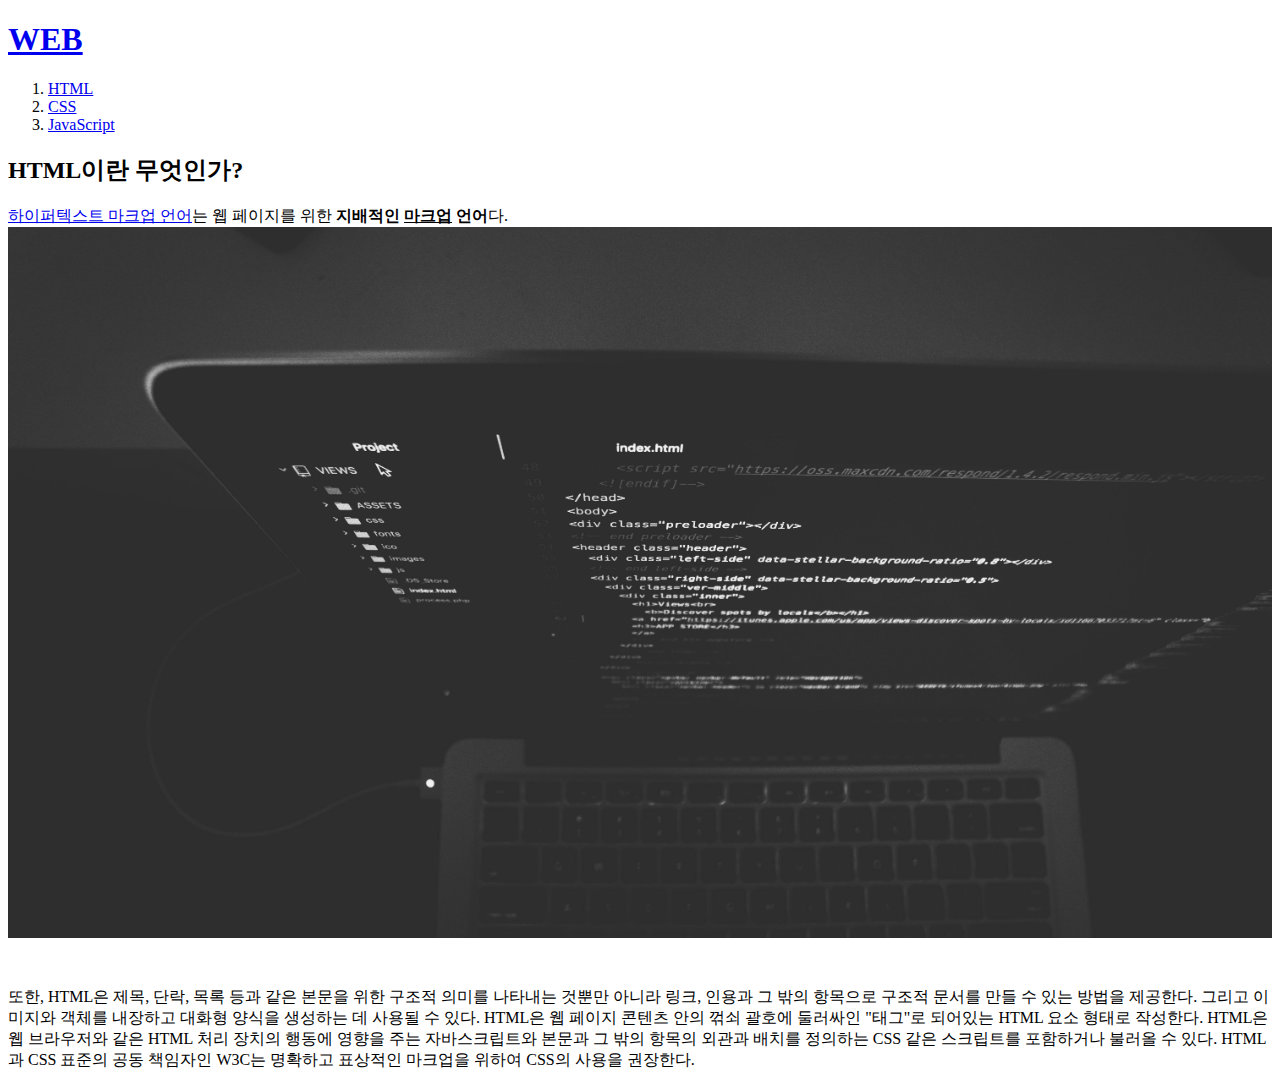
==== 1.html @ 4b8a68e7 "first version" ====
<!DOCTYPE html>

<html>
<head>
  <title>WEB1 - HTML</title>
  <meta charset="utf-8">
</head>

<body>
  <h1><a href="index.html">WEB</a></h1>
  <ol>
    <li><a href="1.html">HTML</a></li>
    <li><a href="2.html">CSS</a></li>
    <li><a href="3.html">JavaScript</a></li>
  </ol>
  <h2>HTML이란 무엇인가?</h2>
  <p><a href="https://www.w3.org/TR/html52/" target="_blank" title="html5 specification">하이퍼텍스트 마크업 언어</a>는 웹 페이지를 위한 <strong>지배적인 <u>마크업</u> 언어</strong>다.
  <img src="coding.jpg" width="100%"></p>
  <p style="margin-top:45px;">또한, HTML은 제목, 단락, 목록 등과 같은 본문을 위한 구조적 의미를 나타내는 것뿐만
    아니라 링크, 인용과 그 밖의 항목으로 구조적 문서를 만들 수 있는 방법을 제공한다.
  그리고 이미지와 객체를 내장하고 대화형 양식을 생성하는 데 사용될 수 있다.
  HTML은 웹 페이지 콘텐츠 안의 꺾쇠 괄호에 둘러싸인 "태그"로 되어있는 HTML 요소 형태로 작성한다.
   HTML은 웹 브라우저와 같은 HTML 처리 장치의 행동에 영향을 주는 자바스크립트와 본문과 그 밖의
    항목의 외관과 배치를 정의하는 CSS 같은 스크립트를 포함하거나 불러올 수 있다. HTML과 CSS 표준의
    공동 책임자인 W3C는 명확하고 표상적인 마크업을 위하여 CSS의 사용을 권장한다.</p>
</body>
</html>
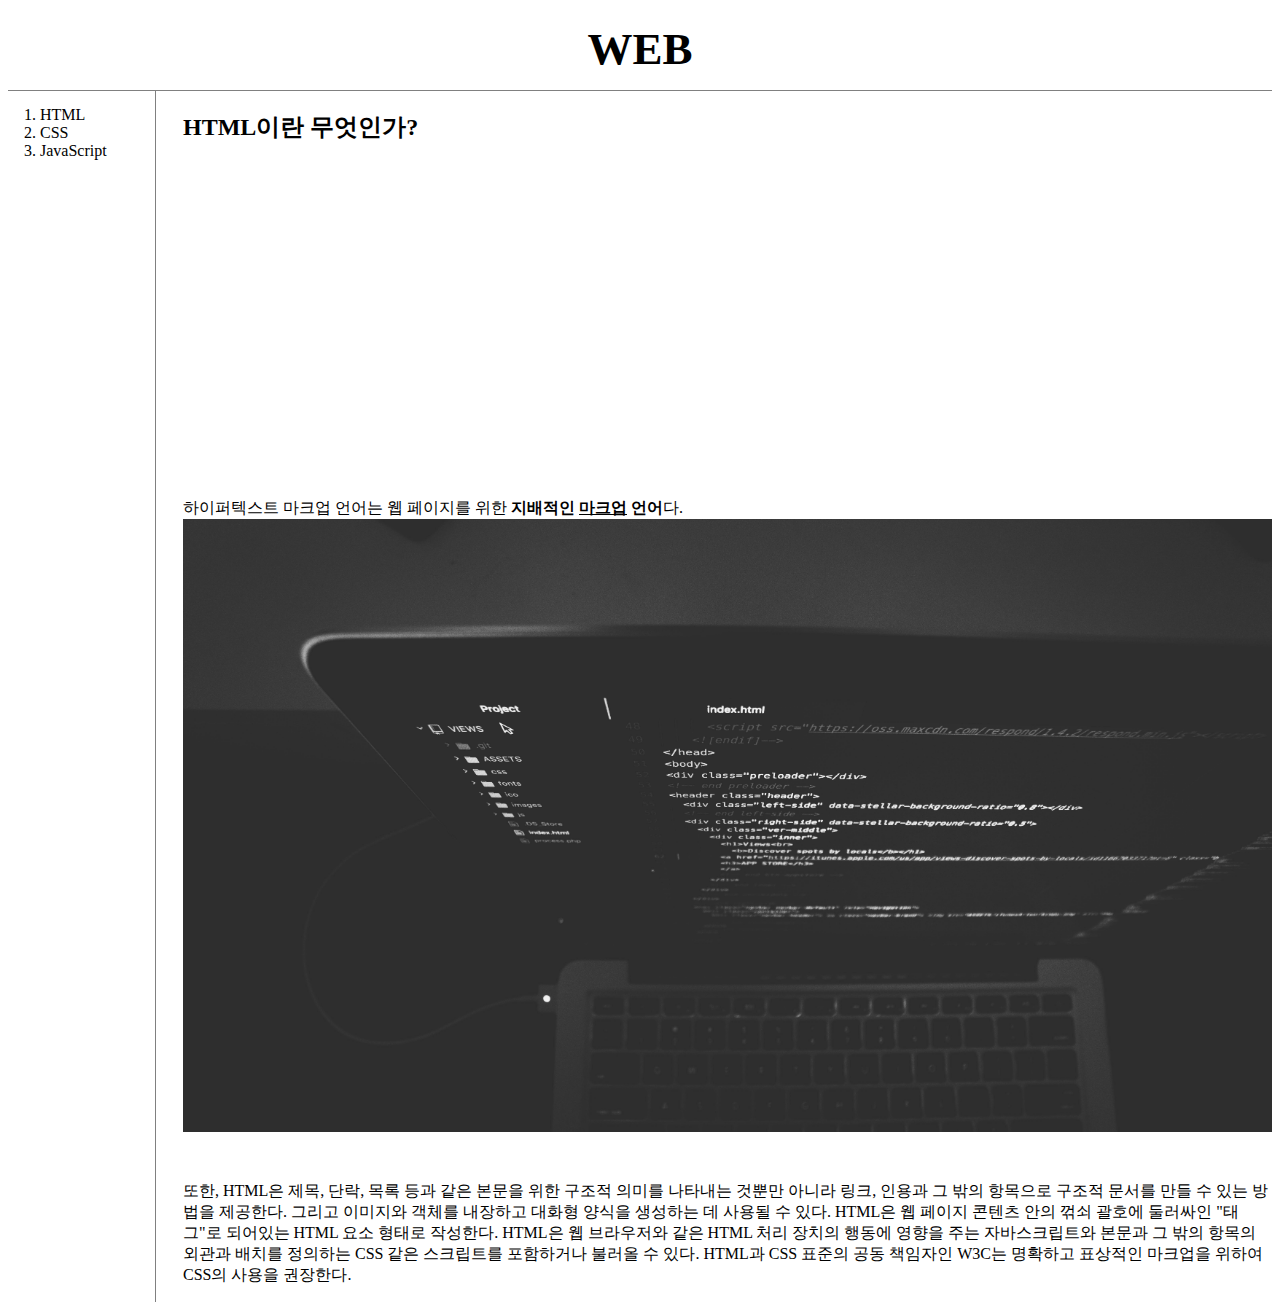
==== commit 5aefd37a: "second version" ====
--- a/1.html
+++ b/1.html
@@ -4,24 +4,32 @@
 <head>
   <title>WEB1 - HTML</title>
   <meta charset="utf-8">
+  <link rel="stylesheet" href="style.css">
 </head>
 
 <body>
   <h1><a href="index.html">WEB</a></h1>
-  <ol>
-    <li><a href="1.html">HTML</a></li>
-    <li><a href="2.html">CSS</a></li>
-    <li><a href="3.html">JavaScript</a></li>
-  </ol>
-  <h2>HTML이란 무엇인가?</h2>
-  <p><a href="https://www.w3.org/TR/html52/" target="_blank" title="html5 specification">하이퍼텍스트 마크업 언어</a>는 웹 페이지를 위한 <strong>지배적인 <u>마크업</u> 언어</strong>다.
-  <img src="coding.jpg" width="100%"></p>
-  <p style="margin-top:45px;">또한, HTML은 제목, 단락, 목록 등과 같은 본문을 위한 구조적 의미를 나타내는 것뿐만
-    아니라 링크, 인용과 그 밖의 항목으로 구조적 문서를 만들 수 있는 방법을 제공한다.
-  그리고 이미지와 객체를 내장하고 대화형 양식을 생성하는 데 사용될 수 있다.
-  HTML은 웹 페이지 콘텐츠 안의 꺾쇠 괄호에 둘러싸인 "태그"로 되어있는 HTML 요소 형태로 작성한다.
-   HTML은 웹 브라우저와 같은 HTML 처리 장치의 행동에 영향을 주는 자바스크립트와 본문과 그 밖의
-    항목의 외관과 배치를 정의하는 CSS 같은 스크립트를 포함하거나 불러올 수 있다. HTML과 CSS 표준의
-    공동 책임자인 W3C는 명확하고 표상적인 마크업을 위하여 CSS의 사용을 권장한다.</p>
+  <div id="grid">
+    <ol>
+      <li><a href="1.html">HTML</a></li>
+      <li><a href="2.html">CSS</a></li>
+      <li><a href="3.html">JavaScript</a></li>
+    </ol>
+    <div id="article">
+      <h2>HTML이란 무엇인가?</h2>
+      <p>
+        <iframe width="560" height="315" src="https://www.youtube.com/embed/7T7r_oSp0SE" frameborder="0" allow="accelerometer; autoplay; clipboard-write; encrypted-media; gyroscope; picture-in-picture" allowfullscreen></iframe>
+      </p>
+      <p><a href="https://www.w3.org/TR/html52/" target="_blank" title="html5 specification">하이퍼텍스트 마크업 언어</a>는 웹 페이지를 위한 <strong>지배적인 <u>마크업</u> 언어</strong>다.
+      <img src="coding.jpg" width="100%"></p>
+      <p style="margin-top:45px;">또한, HTML은 제목, 단락, 목록 등과 같은 본문을 위한 구조적 의미를 나타내는 것뿐만
+        아니라 링크, 인용과 그 밖의 항목으로 구조적 문서를 만들 수 있는 방법을 제공한다.
+      그리고 이미지와 객체를 내장하고 대화형 양식을 생성하는 데 사용될 수 있다.
+      HTML은 웹 페이지 콘텐츠 안의 꺾쇠 괄호에 둘러싸인 "태그"로 되어있는 HTML 요소 형태로 작성한다.
+       HTML은 웹 브라우저와 같은 HTML 처리 장치의 행동에 영향을 주는 자바스크립트와 본문과 그 밖의
+        항목의 외관과 배치를 정의하는 CSS 같은 스크립트를 포함하거나 불러올 수 있다. HTML과 CSS 표준의
+        공동 책임자인 W3C는 명확하고 표상적인 마크업을 위하여 CSS의 사용을 권장한다.</p>
+    </div>
+</div>
 </body>
 </html>
--- a/style.css
+++ b/style.css
@@ -0,0 +1,41 @@
+body{
+  margin:1;
+}
+  a {
+    color:black;
+    text-decoration: none;
+  }
+  h1{
+    font-size: 45px;
+    text-align: center;
+    border-bottom: 1px solid gray;
+    margin:0;
+    padding:15px;
+  }
+  ol{
+    border-right: 1px solid gray;
+    width:100px;
+    margin:0;
+    padding:15px;
+  }
+  #grid ol{
+    padding-left: 32px;
+  }
+  #grid{
+    display:grid;
+    grid-template-columns: 150px 1fr;
+  }
+  #grid #article{
+    padding-left: 25px;
+  }
+  @media(max-width:800px){
+    #grid{
+      display:block;
+    }
+    ol{
+      border-right:none;
+    }
+    h1{
+      border-bottom:none;
+    }
+  }
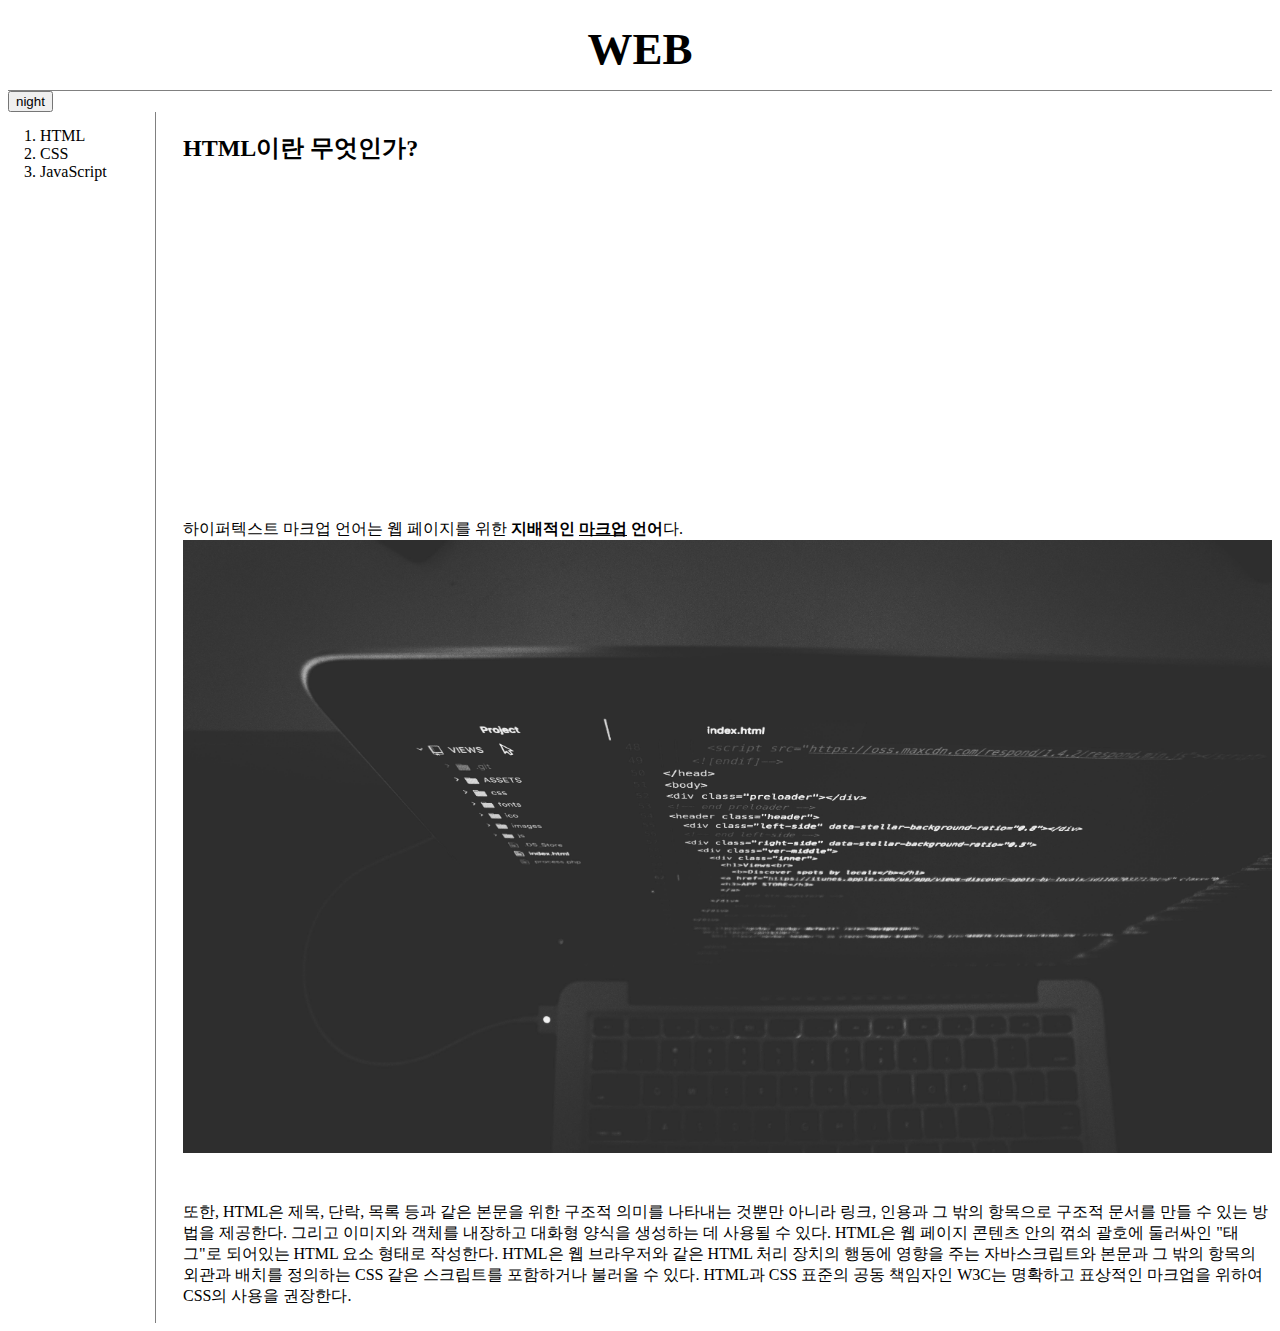
==== commit 3b80f885: "third version" ====
--- a/1.html
+++ b/1.html
@@ -5,10 +5,16 @@
   <title>WEB1 - HTML</title>
   <meta charset="utf-8">
   <link rel="stylesheet" href="style.css">
+  <script src="https://ajax.googleapis.com/ajax/libs/jquery/3.5.1/jquery.min.js"></script>
+  <script src="colors.js"></script>
 </head>
 
 <body>
   <h1><a href="index.html">WEB</a></h1>
+  <input type="button" value="night" onclick="
+    nightDayHandler(this);
+  ">
+
   <div id="grid">
     <ol>
       <li><a href="1.html">HTML</a></li>
